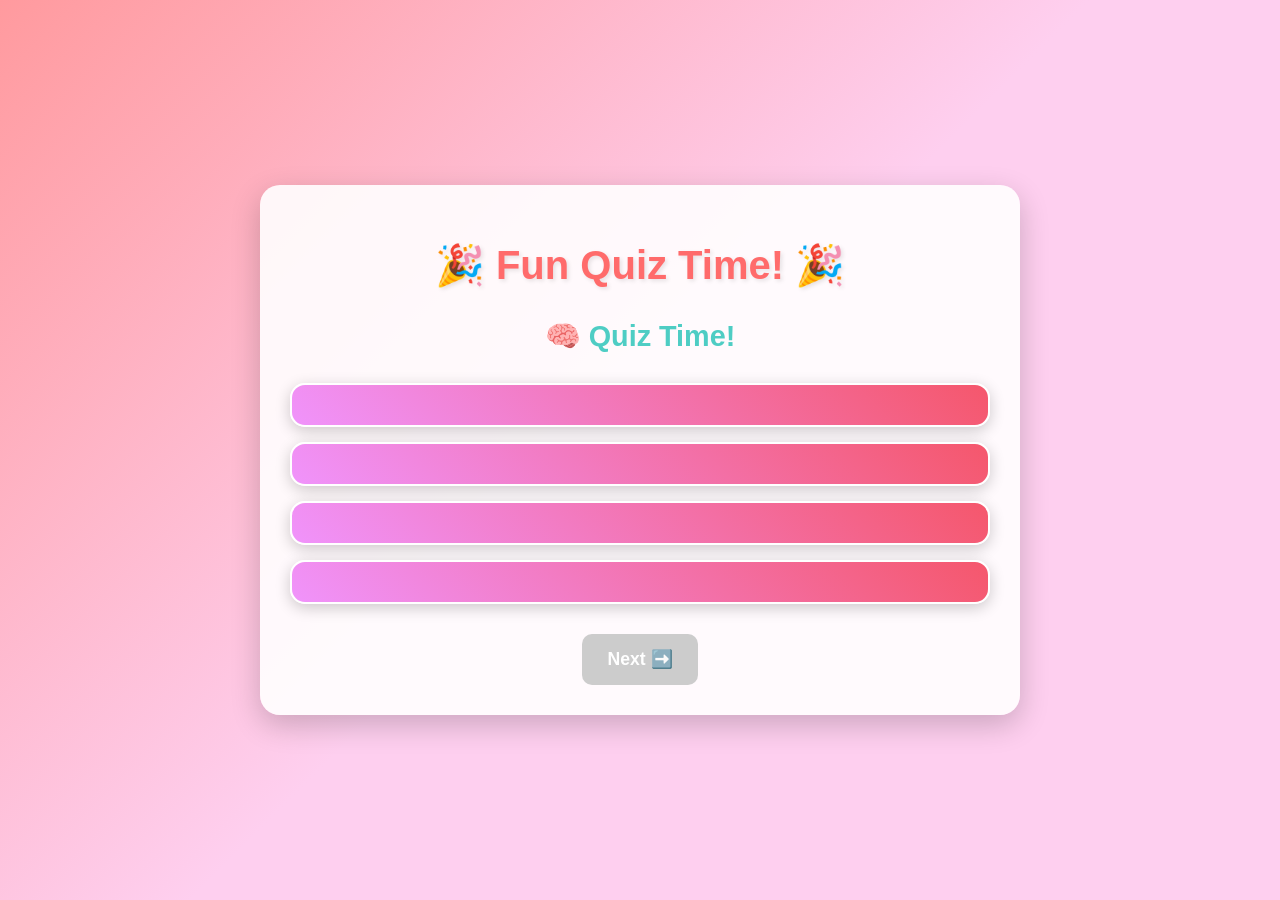
==== quiz.html @ b4e2dcec "feat - quiz frontend" ====
<!DOCTYPE html>
<html lang="en">
<head>
  <meta charset="UTF-8">
  <meta name="viewport" content="width=device-width, initial-scale=1.0">
  <title>Fun Quiz Time!</title>
  <link rel="stylesheet" href="style.css">
</head>
<body>
  <div class="container">
    <h1>🎉 Fun Quiz Time! 🎉</h1>
    <div id="noQuestions" class="hidden">
      <h2>📚 Questions Not Available</h2>
      <p>Please ask a teacher to add some questions first!</p>
    </div>
    <div id="quizContent">
      <h2>🧠 Quiz Time!</h2>
      <div id="questionContainer">
        <p id="questionText"></p>
        <div class="options">
          <button class="option" data-option="1"></button>
          <button class="option" data-option="2"></button>
          <button class="option" data-option="3"></button>
          <button class="option" data-option="4"></button>
        </div>
        <button id="nextBtn" disabled>Next ➡️</button>
      </div>
      <div id="result" class="hidden">
        <h3>🎊 Quiz Complete! 🎊</h3>
        <p>Your score: <span id="score"></span></p>
        <button id="restartBtn">Play Again! 🔄</button>
      </div>
    </div>
  </div>

  <script src="quiz.js"></script>
</body>
</html>
---- style.css ----
body {
  font-family: 'Comic Sans MS', cursive, sans-serif;
  background: linear-gradient(135deg, #ff9a9e 0%, #fecfef 50%, #fecfef 100%);
  margin: 0;
  padding: 0;
  display: flex;
  justify-content: center;
  align-items: center;
  min-height: 100vh;
}

.container {
  background-color: rgba(255, 255, 255, 0.9);
  padding: 30px;
  border-radius: 20px;
  box-shadow: 0 10px 30px rgba(0, 0, 0, 0.2);
  width: 100%;
  max-width: 700px;
  text-align: center;
}

h1 {
  color: #ff6b6b;
  font-size: 2.5em;
  margin-bottom: 30px;
  text-shadow: 2px 2px 4px rgba(0, 0, 0, 0.1);
}

h2 {
  color: #4ecdc4;
  font-size: 1.8em;
  margin-bottom: 20px;
}

h3 {
  color: #45b7d1;
  font-size: 1.5em;
}

.mode-buttons {
  display: flex;
  flex-direction: column;
  gap: 20px;
  margin: 30px 0;
}

.mode-btn {
  padding: 20px 30px;
  font-size: 1.2em;
  font-weight: bold;
  border: none;
  border-radius: 15px;
  cursor: pointer;
  transition: all 0.3s ease;
  box-shadow: 0 5px 15px rgba(0, 0, 0, 0.2);
}

.user-btn {
  background: linear-gradient(45deg, #ff9a9e, #fecfef);
  color: #fff;
}

.user-btn:hover {
  transform: translateY(-3px);
  box-shadow: 0 8px 25px rgba(0, 0, 0, 0.3);
}

.admin-btn {
  background: linear-gradient(45deg, #a8e6cf, #4ecdc4);
  color: #fff;
}

.admin-btn:hover {
  transform: translateY(-3px);
  box-shadow: 0 8px 25px rgba(0, 0, 0, 0.3);
}

button {
  padding: 15px 25px;
  background: linear-gradient(45deg, #667eea, #764ba2);
  color: white;
  border: none;
  border-radius: 10px;
  cursor: pointer;
  font-size: 1.1em;
  font-weight: bold;
  transition: all 0.3s ease;
  box-shadow: 0 4px 15px rgba(0, 0, 0, 0.2);
}

button:hover {
  transform: translateY(-2px);
  box-shadow: 0 6px 20px rgba(0, 0, 0, 0.3);
}

button:disabled {
  background: #ccc;
  cursor: not-allowed;
  transform: none;
  box-shadow: none;
}

.back-btn {
  background: linear-gradient(45deg, #ff7b7b, #ffb347);
  margin-top: 20px;
}

.submit-btn {
  background: linear-gradient(45deg, #4ecdc4, #44a08d);
  margin-top: 10px;
}

.section {
  margin-top: 30px;
}

.hidden {
  display: none;
}

form {
  display: flex;
  flex-direction: column;
  gap: 15px;
  margin: 20px 0;
}

input {
  padding: 15px;
  border: 2px solid #ddd;
  border-radius: 10px;
  font-size: 1.1em;
  transition: border-color 0.3s ease;
}

input:focus {
  outline: none;
  border-color: #4ecdc4;
  box-shadow: 0 0 10px rgba(78, 205, 196, 0.3);
}

.options {
  display: flex;
  flex-direction: column;
  gap: 15px;
  margin: 30px 0;
}

.option {
  padding: 20px;
  background: linear-gradient(45deg, #f093fb, #f5576c);
  border: 2px solid #fff;
  border-radius: 15px;
  cursor: pointer;
  text-align: left;
  font-size: 1.1em;
  font-weight: bold;
  color: white;
  transition: all 0.3s ease;
  box-shadow: 0 4px 15px rgba(0, 0, 0, 0.2);
}

.option:hover {
  transform: scale(1.05);
  box-shadow: 0 6px 20px rgba(0, 0, 0, 0.3);
}

.option.selected {
  background: linear-gradient(45deg, #4ecdc4, #44a08d);
  transform: scale(1.05);
}

#message {
  margin-top: 15px;
  padding: 15px;
  border-radius: 10px;
  text-align: center;
  font-weight: bold;
  font-size: 1.1em;
}

.success {
  background-color: #d4edda;
  color: #155724;
  border: 2px solid #c3e6cb;
}

.error {
  background-color: #f8d7da;
  color: #721c24;
  border: 2px solid #f5c6cb;
}

#noQuestions {
  text-align: center;
  padding: 50px 20px;
  background: linear-gradient(45deg, #ffeaa7, #fab1a0);
  border-radius: 15px;
  box-shadow: 0 5px 15px rgba(0, 0, 0, 0.2);
}

#noQuestions h2 {
  color: #e17055;
  font-size: 2em;
  margin-bottom: 20px;
}

#noQuestions p {
  color: #636e72;
  font-size: 1.2em;
}

/* Mobile Responsiveness */
@media (max-width: 768px) {
  .container {
    padding: 20px;
    margin: 10px;
    border-radius: 15px;
  }

  h1 {
    font-size: 2em;
    margin-bottom: 20px;
  }

  h2 {
    font-size: 1.5em;
    margin-bottom: 15px;
  }

  h3 {
    font-size: 1.3em;
  }

  .mode-btn {
    padding: 15px 20px;
    font-size: 1em;
  }

  button {
    padding: 12px 20px;
    font-size: 1em;
  }

  input {
    padding: 12px;
    font-size: 1em;
  }

  .option {
    padding: 15px;
    font-size: 1em;
  }

  #noQuestions {
    padding: 30px 15px;
  }

  #noQuestions h2 {
    font-size: 1.5em;
  }

  #noQuestions p {
    font-size: 1em;
  }

  #result {
    padding: 20px;
  }

  #score {
    font-size: 1.3em;
  }
}

@media (max-width: 480px) {
  .container {
    padding: 15px;
    margin: 5px;
  }

  h1 {
    font-size: 1.8em;
    margin-bottom: 15px;
  }

  h2 {
    font-size: 1.3em;
    margin-bottom: 10px;
  }

  h3 {
    font-size: 1.2em;
  }

  .mode-btn {
    padding: 12px 15px;
    font-size: 0.9em;
  }

  button {
    padding: 10px 15px;
    font-size: 0.9em;
  }

  input {
    padding: 10px;
    font-size: 0.9em;
  }

  .option {
    padding: 12px;
    font-size: 0.9em;
  }

  #message {
    padding: 10px;
    font-size: 1em;
  }

  #noQuestions {
    padding: 20px 10px;
  }

  #noQuestions h2 {
    font-size: 1.3em;
  }

  #noQuestions p {
    font-size: 0.9em;
  }

  #result {
    padding: 15px;
  }

  #score {
    font-size: 1.2em;
  }
}

/* Touch devices - remove hover effects */
@media (hover: none) and (pointer: coarse) {
  .mode-btn:hover,
  button:hover,
  .option:hover {
    transform: none;
    box-shadow: 0 4px 15px rgba(0, 0, 0, 0.2);
  }
}
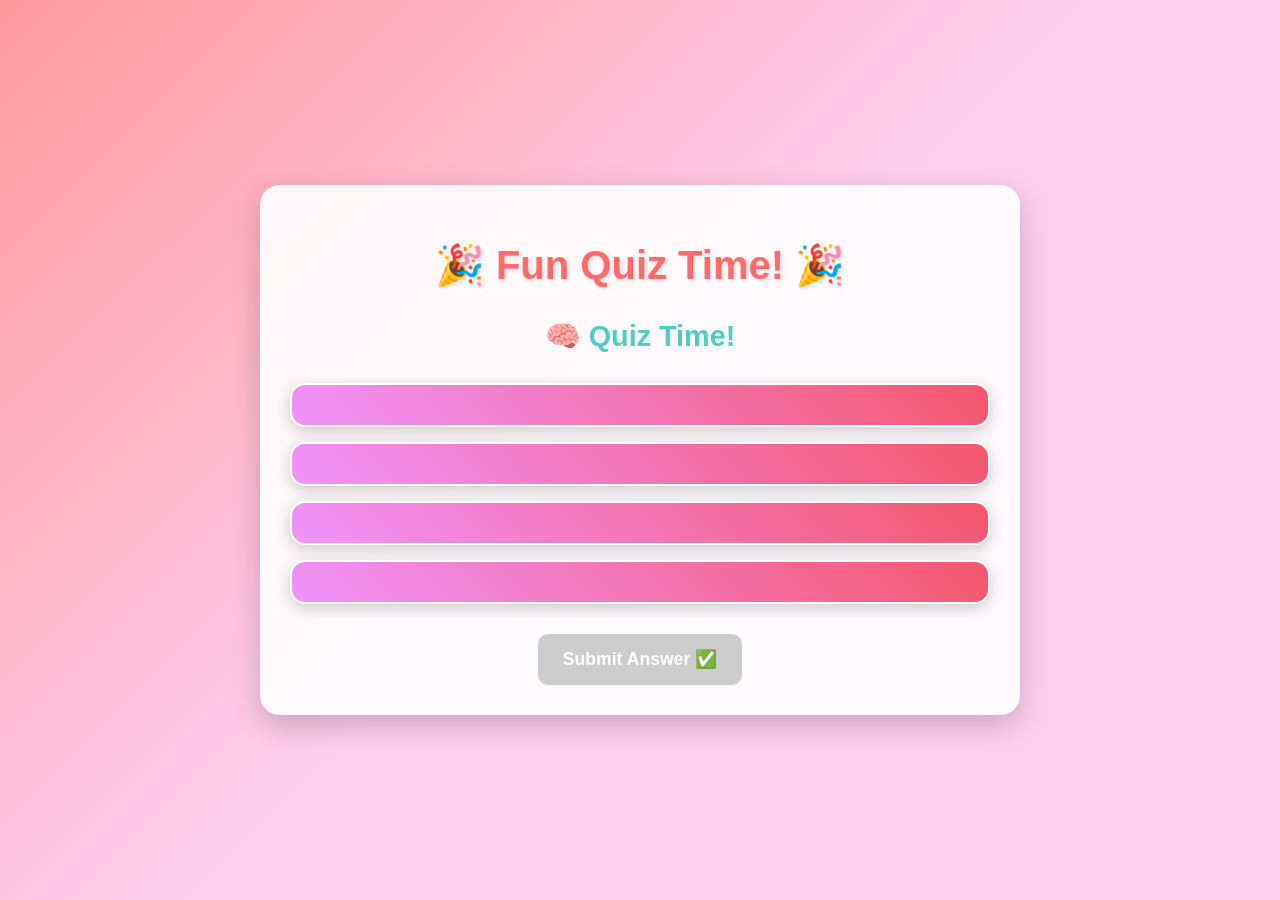
==== commit cfd8a364: "fix - quiz submission logic" ====
--- a/quiz.html
+++ b/quiz.html
@@ -23,7 +23,8 @@
           <button class="option" data-option="3"></button>
           <button class="option" data-option="4"></button>
         </div>
-        <button id="nextBtn" disabled>Next ➡️</button>
+        <div id="feedbackMessage" class="hidden"></div>
+        <button id="actionBtn" disabled>Submit Answer ✅</button>
       </div>
       <div id="result" class="hidden">
         <h3>🎊 Quiz Complete! 🎊</h3>
--- a/style.css
+++ b/style.css
@@ -170,7 +170,8 @@
   transform: scale(1.05);
 }
 
-#message {
+#message,
+#feedbackMessage {
   margin-top: 15px;
   padding: 15px;
   border-radius: 10px;
